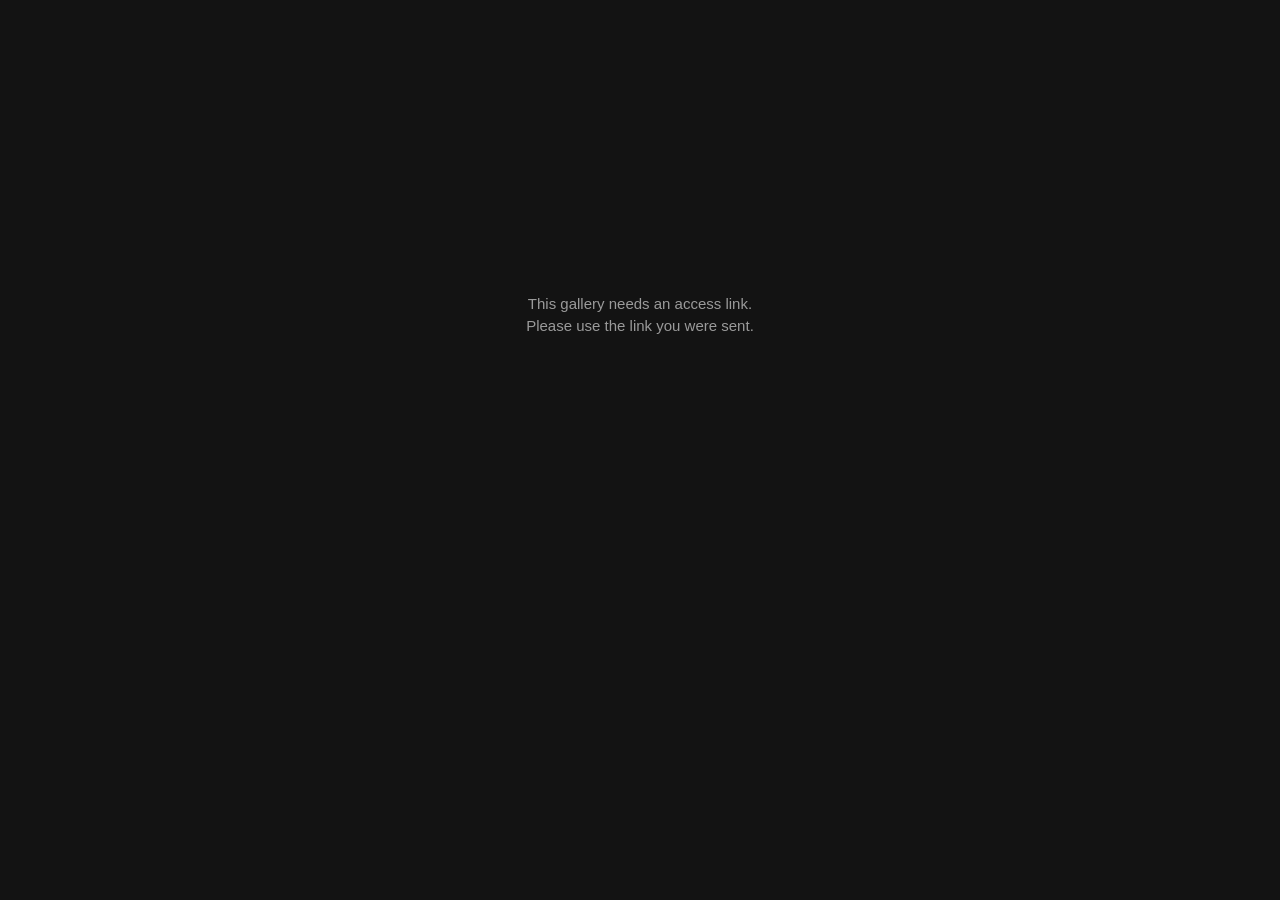
==== client/index.html @ b88f98ef "Restructure: marketing site at root, proofing portal at /client/, SFTL branding - Proofing app moved" ====
<!doctype html>
<html lang="en">
<head>
<meta charset="utf-8">
<meta name="viewport" content="width=device-width, initial-scale=1, viewport-fit=cover">
<meta name="robots" content="noindex, nofollow">
<title>Stories From The Lens — Proof Gallery</title>
<link rel="icon" type="image/svg+xml" href="../assets/brand/favicon.svg">
<link rel="icon" type="image/png" sizes="32x32" href="../assets/brand/favicon-32.png">
<link rel="icon" type="image/png" sizes="16x16" href="../assets/brand/favicon-16.png">
<link rel="apple-touch-icon" href="../assets/brand/favicon-180.png">
<style>
  :root {
    --bg: #131313; --panel: #1c1c1c; --panel2: #242424; --line: #303030;
    --text: #ececec; --dim: #9a9a9a; --star: #f0b429; --fav: #e05a5f;
    --accent: #C13A2E;
  }
  * { box-sizing: border-box; margin: 0; padding: 0; -webkit-tap-highlight-color: transparent; }
  html, body { height: 100%; }
  body {
    background: var(--bg); color: var(--text);
    font: 15px/1.45 -apple-system, BlinkMacSystemFont, "Segoe UI", Roboto, Helvetica, Arial, sans-serif;
  }
  button { font: inherit; color: inherit; background: none; border: none; cursor: pointer; }
  img { display: block; max-width: 100%; }

  header {
    position: sticky; top: 0; z-index: 20; background: rgba(19,19,19,.92);
    backdrop-filter: blur(8px); border-bottom: 1px solid var(--line);
    padding: 12px 18px;
  }
  .brand { margin-bottom: 7px; }
  .brand img { height: 16px; display: block; }
  .hrow { display: flex; align-items: baseline; gap: 14px; flex-wrap: wrap; }
  h1 { font-size: 17px; font-weight: 600; letter-spacing: .02em; }
  .sub { color: var(--dim); font-size: 13px; }
  .rolebadge {
    font-size: 11px; letter-spacing: .06em; text-transform: uppercase;
    border: 1px solid var(--accent); color: var(--accent);
    border-radius: 99px; padding: 2px 9px;
  }
  .progresswrap { margin-top: 10px; display: flex; align-items: center; gap: 10px; }
  .pbar { flex: 1; max-width: 260px; height: 4px; background: var(--panel2); border-radius: 99px; overflow: hidden; }
  .pbar i { display: block; height: 100%; background: var(--star); width: 0; transition: width .3s; }
  .pcount { font-size: 12px; color: var(--dim); white-space: nowrap; }

  .toolbar { display: flex; gap: 8px; margin-top: 10px; flex-wrap: wrap; align-items: center; }
  .chip {
    border: 1px solid var(--line); border-radius: 99px; padding: 5px 12px;
    font-size: 13px; color: var(--dim); transition: .15s;
  }
  .chip:hover { color: var(--text); border-color: #4a4a4a; }
  .chip.on { color: #111; background: var(--text); border-color: var(--text); font-weight: 600; }
  .chip.warn { border-color: var(--fav); color: var(--fav); }
  .spacer { flex: 1; }
  .savestate { font-size: 12px; color: var(--dim); min-width: 60px; text-align: right; }
  .savestate.err { color: var(--fav); }

  main { padding: 16px; max-width: 1500px; margin: 0 auto; }
  .grid {
    display: grid; gap: 14px;
    grid-template-columns: repeat(auto-fill, minmax(210px, 1fr));
  }
  @media (max-width: 560px) { .grid { grid-template-columns: repeat(2, 1fr); gap: 8px; } }

  .card {
    background: var(--panel); border: 1px solid var(--line); border-radius: 8px;
    overflow: hidden; transition: border-color .15s, transform .1s; position: relative;
  }
  .card:hover { border-color: #4d4d4d; }
  .card .imgwrap { aspect-ratio: 4 / 3; background: #0c0c0c; cursor: pointer; position: relative; }
  .card .imgwrap img { width: 100%; height: 100%; object-fit: cover; }
  .card.selected { outline: 2px solid var(--accent); outline-offset: -2px; }
  .selbadge {
    position: absolute; top: 8px; left: 8px; width: 24px; height: 24px; border-radius: 50%;
    background: var(--accent); color: #FCFCFA; font-size: 13px; font-weight: 700;
    display: none; align-items: center; justify-content: center;
  }
  .card.selected .selbadge { display: flex; }
  .cardmeta { padding: 8px 10px 9px; }
  .fname { font-size: 11.5px; color: var(--dim); letter-spacing: .02em; overflow: hidden; text-overflow: ellipsis; white-space: nowrap; }
  .cardrow { display: flex; align-items: center; margin-top: 5px; gap: 8px; }
  .stars { display: inline-flex; gap: 1px; }
  .stars button { font-size: 17px; line-height: 1; color: #4d4d4d; padding: 2px 1px; transition: color .1s, transform .05s; }
  .stars button.lit { color: var(--star); }
  .stars button:active { transform: scale(1.25); }
  .cbadge { font-size: 11px; color: var(--dim); border: 1px solid var(--line); border-radius: 99px; padding: 1px 7px; margin-left: auto; }
  .cbadge:empty { display: none; }

  /* Lightbox */
  .lb {
    position: fixed; inset: 0; z-index: 50; background: rgba(10,10,10,.97);
    display: none; flex-direction: column;
  }
  .lb.open { display: flex; }
  .lbtop { display: flex; align-items: center; gap: 12px; padding: 10px 16px; }
  .lbtop .fname { font-size: 13px; }
  .lbcount { font-size: 12px; color: var(--dim); }
  .lbclose { margin-left: auto; font-size: 22px; color: var(--dim); padding: 4px 10px; }
  .lbclose:hover { color: var(--text); }
  .lbbody { flex: 1; display: flex; min-height: 0; }
  .lbstage { flex: 1; display: flex; align-items: center; justify-content: center; position: relative; min-width: 0; padding: 0 8px; }
  .lbstage img { max-width: 100%; max-height: 100%; object-fit: contain; }
  .navbtn {
    position: absolute; top: 50%; transform: translateY(-50%); font-size: 34px;
    color: rgba(255,255,255,.65); padding: 24px 14px; user-select: none; z-index: 2;
  }
  .navbtn:hover { color: #fff; }
  .navbtn.prev { left: 0; } .navbtn.next { right: 0; }
  .lbside {
    width: 320px; border-left: 1px solid var(--line); background: var(--panel);
    display: flex; flex-direction: column; padding: 16px; gap: 14px; overflow-y: auto;
  }
  .lbside .stars button { font-size: 26px; padding: 2px 3px; }
  .sidelabel { font-size: 11px; text-transform: uppercase; letter-spacing: .08em; color: var(--dim); margin-bottom: 6px; }
  .comments { display: flex; flex-direction: column; gap: 10px; }
  .comment { background: var(--panel2); border-radius: 8px; padding: 8px 11px; font-size: 13.5px; }
  .comment .who { font-size: 11px; color: var(--dim); margin-bottom: 3px; display: flex; justify-content: space-between; gap: 8px; }
  .comment .who .del { color: #6e6e6e; font-size: 11px; }
  .comment .who .del:hover { color: var(--fav); }
  .cform { display: flex; gap: 8px; }
  .cform textarea {
    flex: 1; background: var(--panel2); border: 1px solid var(--line); border-radius: 8px;
    color: var(--text); font: inherit; font-size: 13.5px; padding: 8px 10px; resize: vertical; min-height: 40px;
  }
  .cform button {
    align-self: flex-end; background: var(--text); color: #111; border-radius: 8px;
    padding: 8px 14px; font-weight: 600; font-size: 13px;
  }
  .cform button:disabled { opacity: .4; cursor: default; }
  .hint { font-size: 11.5px; color: #6c6c6c; }
  @media (max-width: 760px) {
    .lbbody { flex-direction: column; }
    .lbside { width: 100%; border-left: none; border-top: 1px solid var(--line); max-height: 46%; }
    .navbtn { font-size: 26px; padding: 18px 10px; }
  }

  /* Compare */
  .cmp { position: fixed; inset: 0; z-index: 60; background: rgba(10,10,10,.98); display: none; flex-direction: column; }
  .cmp.open { display: flex; }
  .cmptop { display: flex; align-items: center; padding: 10px 16px; gap: 12px; }
  .cmppanes { flex: 1; display: flex; gap: 10px; padding: 0 14px 14px; min-height: 0; }
  .cmppanes.grid4 { display: grid; grid-template-columns: 1fr 1fr; grid-auto-rows: minmax(0, 1fr); }
  .cmppane { flex: 1; display: flex; flex-direction: column; min-width: 0; min-height: 0; background: var(--panel); border: 1px solid var(--line); border-radius: 10px; overflow: hidden; }
  .cmppane .pimg { flex: 1; min-height: 0; display: flex; align-items: center; justify-content: center; background: #0c0c0c; }
  .cmppane .pimg img { max-width: 100%; max-height: 100%; object-fit: contain; }
  .cmpmeta { padding: 9px 12px; display: flex; align-items: center; gap: 10px; flex-wrap: wrap; }
  .cmpmeta .rm { margin-left: auto; color: var(--dim); font-size: 12px; }
  .cmpmeta .rm:hover { color: var(--fav); }
  @media (max-width: 760px) { .cmppanes { flex-direction: column; } .cmppanes.grid4 { grid-template-columns: 1fr 1fr; } }

  /* Admin summary */
  .admin { background: var(--panel); border: 1px solid var(--line); border-radius: 10px; padding: 16px; margin-bottom: 18px; }
  .admin h2 { font-size: 14px; margin-bottom: 10px; }
  .statrow { display: flex; gap: 10px; flex-wrap: wrap; margin-bottom: 12px; }
  .stat { background: var(--panel2); border-radius: 8px; padding: 8px 14px; font-size: 13px; color: var(--dim); }
  .stat b { color: var(--text); font-size: 16px; margin-right: 5px; }
  .adminbtns { display: flex; gap: 8px; flex-wrap: wrap; }

  /* Intro / compare helper */
  .intro {
    background: var(--panel); border: 1px solid var(--line); border-radius: 10px;
    padding: 14px 16px; margin-bottom: 18px; font-size: 14px; color: var(--dim);
    display: flex; gap: 16px; align-items: flex-start; flex-wrap: wrap;
  }
  .intro .body { flex: 1; min-width: 240px; }
  .intro h2 { font-size: 13px; color: var(--text); margin-bottom: 5px; }
  .intro b { color: var(--text); font-weight: 600; }
  .intro .chip { flex-shrink: 0; }
  .cmphelp {
    margin-top: 10px; font-size: 13px; color: var(--accent);
    border: 1px dashed var(--accent); border-radius: 8px; padding: 7px 12px;
  }

  .toast {
    position: fixed; bottom: 20px; left: 50%; transform: translateX(-50%); z-index: 99;
    background: var(--panel2); border: 1px solid var(--line); border-radius: 10px;
    padding: 10px 18px; font-size: 13.5px; display: none;
  }
  .center { display: flex; align-items: center; justify-content: center; min-height: 70vh; color: var(--dim); text-align: center; padding: 20px; }
  .empty { color: var(--dim); text-align: center; padding: 60px 0; }
</style>
</head>
<body>
<div id="app"><div class="center">Loading gallery…</div></div>
<div class="toast" id="toast"></div>
<script>
(function () {
  var SUPA = "https://yignpdzywcxbfhdqipav.supabase.co";
  var KEY = "eyJhbGciOiJIUzI1NiIsInR5cCI6IkpXVCJ9.eyJpc3MiOiJzdXBhYmFzZSIsInJlZiI6InlpZ25wZHp5d2N4YmZoZHFpcGF2Iiwicm9sZSI6ImFub24iLCJpYXQiOjE3NzAxMjE5MDAsImV4cCI6MjA4NTY5NzkwMH0.RLzcnZNDQBis5z6WPLqTUSeaRJxjOh9p1kk89PDtsCQ";
  var token = new URLSearchParams(location.search).get("t") || "";
  var S = { data: null, images: [], filter: "all", compareMode: false, sel: [], lbIndex: -1, pending: 0 };
  var app = document.getElementById("app");

  function rpc(name, args) {
    return fetch(SUPA + "/rest/v1/rpc/" + name, {
      method: "POST",
      headers: { "Content-Type": "application/json", "apikey": KEY, "Authorization": "Bearer " + KEY },
      body: JSON.stringify(args)
    }).then(function (r) {
      if (!r.ok) { return r.text().then(function (t) { throw new Error(t || r.status); }); }
      var ct = r.headers.get("content-type") || "";
      return ct.indexOf("json") >= 0 ? r.json() : null;
    });
  }
  function imgUrl(path) { return SUPA + "/storage/v1/object/public/proofing/" + path; }
  function esc(s) {
    return String(s).replace(/[&<>"']/g, function (c) {
      return { "&": "&amp;", "<": "&lt;", ">": "&gt;", '"': "&quot;", "'": "&#39;" }[c];
    });
  }
  function toast(msg, ms) {
    var t = document.getElementById("toast");
    t.textContent = msg; t.style.display = "block";
    clearTimeout(t._h); t._h = setTimeout(function () { t.style.display = "none"; }, ms || 2200);
  }
  function saveState(txt, err) {
    var el = document.getElementById("savestate");
    if (el) { el.textContent = txt; el.className = "savestate" + (err ? " err" : ""); }
  }

  function isAdmin() { return S.data && S.data.role === "admin"; }
  function ratedCount() {
    return S.images.filter(function (i) { return i.rating || i.comments.length; }).length;
  }
  function filtered() {
    var f = S.filter;
    return S.images.filter(function (i) {
      if (f === "all") return true;
      if (f === "unrated") return !i.rating && !i.comments.length;
      if (f === "commented") return i.comments.length > 0;
      if (f === "top") return (i.rating || 0) >= 4;
      return true;
    });
  }

  function pushFeedback(img) {
    S.pending++; saveState("Saving…");
    rpc("proof_set_feedback", { p_token: token, p_image_id: img.id, p_rating: img.rating || null, p_favorite: false })
      .then(function () { S.pending--; if (!S.pending) saveState("Saved ✓"); })
      .catch(function () { S.pending--; saveState("Save failed", true); toast("Couldn't save — check your connection and try again."); });
  }
  function setRating(img, n) {
    img.rating = (img.rating === n) ? null : n;
    pushFeedback(img); refreshImageUI(img);
  }
  function addComment(img, body, done) {
    rpc("proof_add_comment", { p_token: token, p_image_id: img.id, p_body: body })
      .then(function (c) { img.comments.push(c); refreshImageUI(img); done(true); })
      .catch(function () { toast("Couldn't post comment — try again."); done(false); });
  }
  function deleteComment(img, cid) {
    rpc("proof_delete_comment", { p_token: token, p_comment_id: cid })
      .then(function () {
        img.comments = img.comments.filter(function (c) { return c.id !== cid; });
        refreshImageUI(img);
      })
      .catch(function () { toast("Couldn't delete comment."); });
  }

  function starsHtml(img, cls) {
    var h = '<span class="stars ' + (cls || "") + '" data-img="' + img.id + '">';
    for (var n = 1; n <= 5; n++) {
      h += '<button data-star="' + n + '" aria-label="Rate ' + n + '" class="' + ((img.rating || 0) >= n ? "lit" : "") + '">' + ((img.rating || 0) >= n ? "★" : "☆") + "</button>";
    }
    return h + "</span>";
  }

  function render() {
    var g = S.data.gallery;
    var list = filtered();
    var total = S.images.length;
    var h = "";
    h += "<header><div class='brand'><a href='../'><img src='../assets/brand/sftl-lockup-dark.svg' alt='Stories From The Lens'></a></div><div class='hrow'><h1>" + esc(g.title) + "</h1>";
    h += "<span class='sub'>" + total + " photos · straight out of camera</span>";
    if (isAdmin()) h += "<span class='rolebadge'>Photographer view</span>";
    h += "</div>";
    h += "<div class='progresswrap'><div class='pbar'><i id='pfill'></i></div><span class='pcount' id='pcount'></span></div>";
    h += "<div class='toolbar'>";
    var chips = [["all", "All"], ["unrated", "To review"], ["top", "★ 4+"], ["commented", "Commented"]];
    chips.forEach(function (c) {
      h += "<button class='chip " + (S.filter === c[0] ? "on" : "") + "' data-filter='" + c[0] + "'>" + c[1] + "</button>";
    });
    h += "<span class='spacer'></span>";
    h += "<button class='chip " + (S.compareMode ? "on" : "") + "' id='cmpmode'>" + (S.compareMode ? "✕ Exit compare" : "⇄ Compare similar shots") + "</button>";
    if (S.compareMode && S.sel.length >= 2) h += "<button class='chip warn' id='cmpgo'>View side by side (" + S.sel.length + ")</button>";
    h += "<span class='savestate' id='savestate'></span>";
    h += "</div>";
    if (S.compareMode) {
      h += "<div class='cmphelp'>" + (S.sel.length < 2
        ? "Tap 2–4 similar photos below to select them — then a \"View side by side\" button will appear here."
        : S.sel.length + " selected — press \"View side by side\", or tap more photos (up to 4).") + "</div>";
    }
    h += "</header>";

    h += "<main>";
    if (isAdmin()) h += adminHtml();
    else if (!localStorage.getItem("sftl-intro-" + S.data.gallery.id)) h += introHtml();
    if (!list.length) {
      h += "<div class='empty'>Nothing in this view yet.</div>";
    } else {
      h += "<div class='grid'>";
      list.forEach(function (img) {
        var selIdx = S.sel.indexOf(img.id);
        h += "<div class='card " + (selIdx >= 0 ? "selected" : "") + "' data-card='" + img.id + "'>";
        h += "<div class='imgwrap' data-open='" + img.id + "'><img loading='lazy' src='" + imgUrl(img.thumb_path) + "' alt='" + esc(img.filename) + "'>";
        h += "<span class='selbadge'>" + (selIdx + 1) + "</span></div>";
        h += "<div class='cardmeta'><div class='fname'>" + esc(img.filename) + "</div>";
        h += "<div class='cardrow'>" + starsHtml(img) + "<span class='cbadge'>" + (img.comments.length ? "💬 " + img.comments.length : "") + "</span></div>";
        h += "</div></div>";
      });
      h += "</div>";
    }
    h += "</main>";

    h += lightboxShell();
    h += compareShell();
    app.innerHTML = h;
    updateProgress();
    bind();
  }

  function updateProgress() {
    var total = S.images.length, done = ratedCount();
    var f = document.getElementById("pfill"), c = document.getElementById("pcount");
    if (f) f.style.width = (total ? Math.round(done / total * 100) : 0) + "%";
    if (c) c.textContent = done + " of " + total + " rated";
  }

  function introHtml() {
    return "<div class='intro'><div class='body'><h2>How to review</h2>" +
      "Tap any photo to see it big, then give it stars. <b>4–5 stars means “yes, work your magic on this one”</b> — " +
      "3 is a maybe, 1–2 means skip it. You don't have to rate every single frame; rating the ones that stand out " +
      "(good or bad) is plenty. Add a comment if you'd like something specific — a crop, colour, retouching. " +
      "Torn between similar shots? Use <b>⇄ Compare</b> (top right) to view them side by side. Everything saves automatically." +
      "</div><button class='chip' id='introok'>Got it</button></div>";
  }

  function adminHtml() {
    var imgs = S.images;
    var top = imgs.filter(function (i) { return (i.rating || 0) >= 4; });
    var commented = imgs.filter(function (i) { return i.comments.length; });
    var avgArr = imgs.filter(function (i) { return i.rating; });
    var avg = avgArr.length ? (avgArr.reduce(function (a, i) { return a + i.rating; }, 0) / avgArr.length).toFixed(1) : "—";
    var h = "<div class='admin'><h2>Client feedback summary <span class='hint'>(clients are told: ★4+ = edit, 3 = maybe, 1–2 = skip)</span></h2><div class='statrow'>";
    h += "<span class='stat'><b>" + ratedCount() + "</b>/" + imgs.length + " rated</span>";
    h += "<span class='stat'><b>" + top.length + "</b>to edit (★4+)</span>";
    h += "<span class='stat'><b>" + commented.length + "</b>with comments</span>";
    h += "<span class='stat'><b>" + avg + "</b>avg rating</span>";
    h += "</div><div class='adminbtns'>";
    h += "<button class='chip' id='copysel'>Copy edit-list filenames (★4+)</button>";
    h += "<button class='chip' id='dlcsv'>Download CSV</button>";
    h += "</div></div>";
    return h;
  }

  function lightboxShell() {
    return "<div class='lb' id='lb'>" +
      "<div class='lbtop'><span class='fname' id='lbname'></span><span class='lbcount' id='lbcountEl'></span>" +
      "<button class='lbclose' id='lbclose' aria-label='Close'>✕</button></div>" +
      "<div class='lbbody'><div class='lbstage'>" +
      "<button class='navbtn prev' id='lbprev'>‹</button><img id='lbimg' src='' alt=''><button class='navbtn next' id='lbnext'>›</button>" +
      "</div><div class='lbside' id='lbside'></div></div></div>";
  }

  function lbImage() { return S.lbIndex >= 0 ? filtered()[S.lbIndex] : null; }

  function openLb(id) {
    var list = filtered();
    var ix = -1;
    list.forEach(function (im, i) { if (im.id === id) ix = i; });
    if (ix < 0) return;
    S.lbIndex = ix;
    document.getElementById("lb").classList.add("open");
    paintLb();
  }
  function closeLb() { S.lbIndex = -1; document.getElementById("lb").classList.remove("open"); }
  function navLb(d) {
    var list = filtered();
    if (!list.length) return;
    S.lbIndex = (S.lbIndex + d + list.length) % list.length;
    paintLb();
  }
  function paintLb() {
    var img = lbImage(); if (!img) return;
    var list = filtered();
    document.getElementById("lbname").textContent = img.filename;
    document.getElementById("lbcountEl").textContent = (S.lbIndex + 1) + " / " + list.length;
    var el = document.getElementById("lbimg");
    el.src = imgUrl(img.preview_path); el.alt = img.filename;
    var nxt = list[(S.lbIndex + 1) % list.length];
    if (nxt) { var pre = new Image(); pre.src = imgUrl(nxt.preview_path); }
    var side = "";
    side += "<div><div class='sidelabel'>Rating</div>" + starsHtml(img, "lbstars") +
      "<div class='hint' style='margin-top:5px'>4–5★ = edit this one · 3★ = maybe · 1–2★ = skip</div></div>";
    side += "<div style='flex:1'><div class='sidelabel'>Comments</div><div class='comments' id='lbcomments'>" + commentsHtml(img) + "</div></div>";
    side += "<div class='cform'><textarea id='cbox' placeholder='What do you think? e.g. love this one, crop tighter…'></textarea><button id='csend'>Post</button></div>";
    side += "<div class='hint'>Keys: ← → browse · 1–5 rate · 0 clear · Esc close</div>";
    document.getElementById("lbside").innerHTML = side;
    bindActionEls(document.getElementById("lbside"));
    bindSide(img);
  }
  function commentsHtml(img) {
    if (!img.comments.length) return "<div class='hint'>No comments yet.</div>";
    var mine = isAdmin() ? "photographer" : "client";
    return img.comments.map(function (c) {
      var who = c.author === mine ? "You" : (c.author === "client" ? "Client" : "Photographer");
      var del = isAdmin() ? "<button class='del' data-delc='" + c.id + "'>delete</button>" : "";
      return "<div class='comment'><div class='who'><span>" + who + " · " + new Date(c.created_at).toLocaleDateString() + "</span>" + del + "</div>" + esc(c.body) + "</div>";
    }).join("");
  }
  function bindSide(img) {
    var box = document.getElementById("cbox"), send = document.getElementById("csend");
    send.onclick = function () {
      var v = box.value.trim(); if (!v) return;
      send.disabled = true;
      addComment(img, v, function (ok) {
        send.disabled = false;
        if (ok) { box.value = ""; document.getElementById("lbcomments").innerHTML = commentsHtml(img); bindDeletes(img); }
      });
    };
    box.onkeydown = function (e) { if (e.key === "Enter" && (e.metaKey || e.ctrlKey)) send.onclick(); e.stopPropagation(); };
    bindDeletes(img);
  }
  function bindDeletes(img) {
    document.querySelectorAll("[data-delc]").forEach(function (b) {
      b.onclick = function () { deleteComment(img, b.getAttribute("data-delc")); };
    });
  }

  function compareShell() {
    return "<div class='cmp' id='cmp'><div class='cmptop'><h1 style='font-size:15px'>Compare</h1>" +
      "<span class='sub'>rate each, or remove to narrow down</span>" +
      "<button class='lbclose' id='cmpclose' aria-label='Close'>✕</button></div>" +
      "<div class='cmppanes' id='cmppanes'></div></div>";
  }
  function openCompare() {
    var panes = "";
    S.sel.forEach(function (id) {
      var img = byId(id); if (!img) return;
      panes += "<div class='cmppane' data-pane='" + img.id + "'>";
      panes += "<div class='pimg'><img src='" + imgUrl(img.preview_path) + "' alt='" + esc(img.filename) + "'></div>";
      panes += "<div class='cmpmeta'><span class='fname'>" + esc(img.filename) + "</span>" + starsHtml(img);
      panes += "<button class='rm' data-rm='" + img.id + "'>remove</button></div></div>";
    });
    var panesEl = document.getElementById("cmppanes");
    panesEl.innerHTML = panes;
    panesEl.className = "cmppanes" + (S.sel.length === 4 ? " grid4" : "");
    document.getElementById("cmp").classList.add("open");
    bindActionEls(document.getElementById("cmp"));
    document.querySelectorAll("[data-rm]").forEach(function (b) {
      b.onclick = function () {
        S.sel = S.sel.filter(function (x) { return x !== b.getAttribute("data-rm"); });
        if (S.sel.length < 2) { closeCompare(); render(); } else openCompare();
      };
    });
  }
  function closeCompare() { document.getElementById("cmp").classList.remove("open"); }

  function byId(id) {
    for (var i = 0; i < S.images.length; i++) if (S.images[i].id === id) return S.images[i];
    return null;
  }

  function refreshImageUI(img) {
    // Re-render star/fav/comment widgets for this image everywhere they appear.
    document.querySelectorAll(".stars[data-img='" + img.id + "']").forEach(function (el) {
      el.querySelectorAll("button").forEach(function (b, i) {
        var lit = (img.rating || 0) >= i + 1;
        b.className = lit ? "lit" : ""; b.textContent = lit ? "★" : "☆";
      });
    });
    var card = document.querySelector("[data-card='" + img.id + "'] .cbadge");
    if (card) card.textContent = img.comments.length ? "💬 " + img.comments.length : "";
    updateProgress();
  }

  function bindActionEls(root) {
    root.querySelectorAll(".stars[data-img]").forEach(function (el) {
      var img = byId(el.getAttribute("data-img"));
      el.querySelectorAll("button").forEach(function (b) {
        b.onclick = function (e) { e.stopPropagation(); setRating(img, parseInt(b.getAttribute("data-star"), 10)); };
      });
    });
  }

  function bind() {
    bindActionEls(document);
    document.querySelectorAll("[data-filter]").forEach(function (b) {
      b.onclick = function () { S.filter = b.getAttribute("data-filter"); render(); };
    });
    document.querySelectorAll("[data-open]").forEach(function (el) {
      el.onclick = function () {
        var id = el.getAttribute("data-open");
        if (S.compareMode) {
          var ix = S.sel.indexOf(id);
          if (ix >= 0) S.sel.splice(ix, 1);
          else if (S.sel.length < 4) S.sel.push(id);
          else { toast("Compare up to 4 at a time."); return; }
          render();
        } else openLb(id);
      };
    });
    var cm = document.getElementById("cmpmode");
    if (cm) cm.onclick = function () { S.compareMode = !S.compareMode; if (!S.compareMode) S.sel = []; render(); };
    var cg = document.getElementById("cmpgo");
    if (cg) cg.onclick = openCompare;
    document.getElementById("lbclose").onclick = closeLb;
    document.getElementById("lbprev").onclick = function () { navLb(-1); };
    document.getElementById("lbnext").onclick = function () { navLb(1); };
    document.getElementById("cmpclose").onclick = function () { closeCompare(); render(); };
    var stage = document.querySelector(".lbstage");
    var tx = null;
    stage.addEventListener("touchstart", function (e) { tx = e.touches[0].clientX; }, { passive: true });
    stage.addEventListener("touchend", function (e) {
      if (tx === null) return;
      var dx = e.changedTouches[0].clientX - tx; tx = null;
      if (Math.abs(dx) > 45) navLb(dx > 0 ? -1 : 1);
    }, { passive: true });
    var io = document.getElementById("introok");
    if (io) io.onclick = function () {
      localStorage.setItem("sftl-intro-" + S.data.gallery.id, "1");
      render();
    };
    var cp = document.getElementById("copysel");
    if (cp) cp.onclick = function () {
      var names = S.images.filter(function (i) { return (i.rating || 0) >= 4; })
        .map(function (i) { return i.filename; });
      navigator.clipboard.writeText(names.join("\n")).then(function () {
        toast("Copied " + names.length + " filenames.");
      });
    };
    var dl = document.getElementById("dlcsv");
    if (dl) dl.onclick = function () {
      var rows = [["filename", "rating", "comments"]];
      S.images.forEach(function (i) {
        rows.push([i.filename, i.rating || "",
          i.comments.map(function (c) { return c.author + ": " + c.body.replace(/\s+/g, " "); }).join(" | ")]);
      });
      var csv = rows.map(function (r) {
        return r.map(function (v) { return '"' + String(v).replace(/"/g, '""') + '"'; }).join(",");
      }).join("\n");
      var a = document.createElement("a");
      a.href = URL.createObjectURL(new Blob([csv], { type: "text/csv" }));
      a.download = (S.data.gallery.slug || "gallery") + "-proofs-feedback.csv"; a.click();
    };
  }

  document.addEventListener("keydown", function (e) {
    if (document.getElementById("cmp") && document.getElementById("cmp").classList.contains("open")) {
      if (e.key === "Escape") { closeCompare(); render(); }
      return;
    }
    var img = lbImage(); if (!img) return;
    if (e.target && e.target.tagName === "TEXTAREA") return;
    if (e.key === "Escape") closeLb();
    else if (e.key === "ArrowLeft") navLb(-1);
    else if (e.key === "ArrowRight") navLb(1);
    else if (e.key >= "1" && e.key <= "5") setRating(img, parseInt(e.key, 10));
    else if (e.key === "0") { img.rating = null; pushFeedback(img); refreshImageUI(img); }
  });

  if (!token) {
    app.innerHTML = "<div class='center'>This gallery needs an access link.<br>Please use the link you were sent.</div>";
    return;
  }
  rpc("proof_get_gallery", { p_token: token })
    .then(function (data) {
      S.data = data;
      S.images = data.images || [];
      document.title = "SFTL · " + data.gallery.title;
      render();
    })
    .catch(function () {
      app.innerHTML = "<div class='center'>This link isn't valid or has expired.<br>Please check with your photographer.</div>";
    });
})();
</script>
</body>
</html>
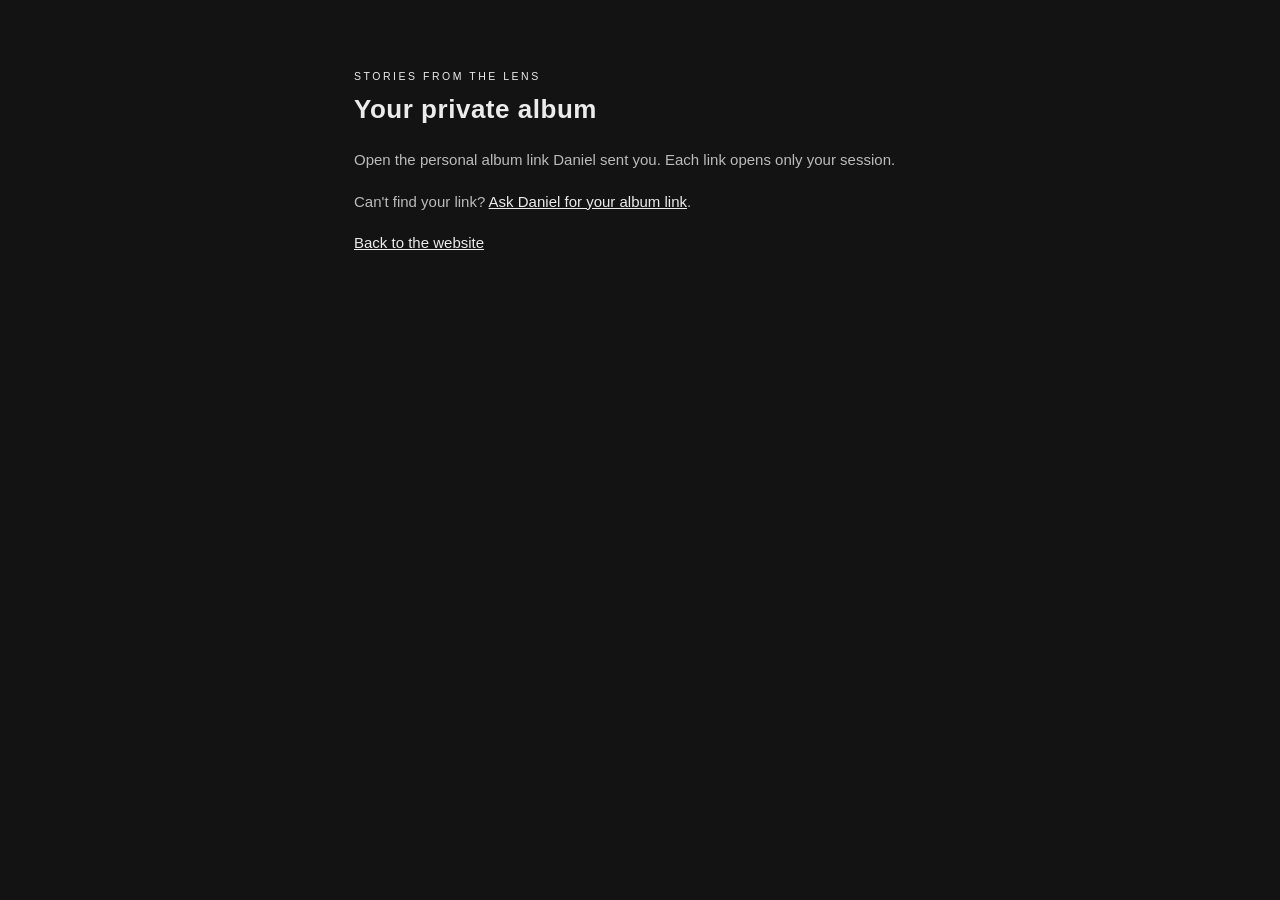
==== commit 952ae78f: "Improve rating reliability, keyboard access and public enquiry flow" ====
--- a/client/index.html
+++ b/client/index.html
@@ -4,6 +4,7 @@
 <meta charset="utf-8">
 <meta name="viewport" content="width=device-width, initial-scale=1, viewport-fit=cover">
 <meta name="robots" content="noindex, nofollow">
+<meta name="referrer" content="no-referrer">
 <title>Stories From The Lens — Proof Gallery</title>
 <link rel="icon" type="image/svg+xml" href="../assets/brand/favicon.svg">
 <link rel="icon" type="image/png" sizes="32x32" href="../assets/brand/favicon-32.png">
@@ -29,8 +30,13 @@
     backdrop-filter: blur(8px); border-bottom: 1px solid var(--line);
     padding: 12px 18px;
   }
-  .brand { margin-bottom: 7px; }
-  .brand img { height: 16px; display: block; }
+  .brand {
+    display: inline-flex; align-items: center; gap: 9px; margin-bottom: 7px;
+    font-size: 10.5px; letter-spacing: .24em; color: var(--dim);
+    text-decoration: none;
+  }
+  .brand img { width: 20px; height: 20px; display: block; }
+  .brand:hover { color: var(--text); }
   .hrow { display: flex; align-items: baseline; gap: 14px; flex-wrap: wrap; }
   h1 { font-size: 17px; font-weight: 600; letter-spacing: .02em; }
   .sub { color: var(--dim); font-size: 13px; }
@@ -52,6 +58,8 @@
   .chip:hover { color: var(--text); border-color: #4a4a4a; }
   .chip.on { color: #111; background: var(--text); border-color: var(--text); font-weight: 600; }
   .chip.warn { border-color: var(--fav); color: var(--fav); }
+  a.chip.finals { border-color: var(--accent); color: var(--accent); text-decoration: none; }
+  a.chip.finals:hover { background: var(--accent); color: #FCFCFA; }
   .spacer { flex: 1; }
   .savestate { font-size: 12px; color: var(--dim); min-width: 60px; text-align: right; }
   .savestate.err { color: var(--fav); }
@@ -179,31 +187,69 @@
   }
   .center { display: flex; align-items: center; justify-content: center; min-height: 70vh; color: var(--dim); text-align: center; padding: 20px; }
   .empty { color: var(--dim); text-align: center; padding: 60px 0; }
+
+  button:focus-visible, a:focus-visible, textarea:focus-visible { outline: 3px solid #ececec; outline-offset: 3px; }
+  button[hidden] { display: none; }
+  .card .imgwrap { display: block; width: 100%; }
+  .stars { gap: 2px; }
+  .stars button { min-width: 28px; min-height: 32px; color: #aaa; }
+  .cardrow { flex-wrap: wrap; gap: 3px; }
+  .cardmeta { padding: 8px 6px; }
+  .chip { min-height: 36px; }
+  .hint { color: #aaa; }
+  .rating-legend { color: #bcbcbc; font-size: 12px; margin-top: 8px; }
+  .save-notice { display: flex; align-items: center; gap: 8px; font-size: 13px; color: #ccc; }
+  .save-notice.err, .unsaved { color: #ffb5ad; }
+  .unsaved { font-size: 12px; }
+  .lb > .save-notice, .cmp > .save-notice { padding: 0 16px 6px; }
+  a.chip.finals { color: #ffaaa0; }
+  .cmphelp { color: #ffaaa0; }
+  .entry-help { max-width: 620px; padding: 64px 24px; }
+  .entry-help h1 { font-size: 26px; margin-bottom: 20px; }
+  .entry-help p { margin: 20px 0; color: #bbb; }
+  .entry-help a { color: #ececec; }
+  @media (max-width: 560px) {
+    header { position: static; padding: 12px; }
+    main { padding: 12px; }
+    .toolbar { gap: 6px; }
+    .chip { padding: 7px 10px; }
+    .brand { letter-spacing: .18em; }
+    .cmppanes { gap: 6px; padding: 0 6px 6px; }
+    .cmpmeta { padding: 7px 5px; gap: 3px; }
+    .cmpmeta .stars button { min-width: 25px; }
+    .cmpmeta .rm { min-height: 32px; }
+  }
+@media (max-width: 360px) { .grid { grid-template-columns: 1fr; } }
 </style>
 </head>
 <body>
 <div id="app"><div class="center">Loading gallery…</div></div>
-<div class="toast" id="toast"></div>
+<div class="toast live-region" id="toast" role="status" aria-live="polite"></div>
+<script src="../assets/js/save-queue.js"></script>
+<script src="../assets/js/ui.js"></script>
 <script>
 (function () {
   var SUPA = "https://yignpdzywcxbfhdqipav.supabase.co";
   var KEY = "eyJhbGciOiJIUzI1NiIsInR5cCI6IkpXVCJ9.eyJpc3MiOiJzdXBhYmFzZSIsInJlZiI6InlpZ25wZHp5d2N4YmZoZHFpcGF2Iiwicm9sZSI6ImFub24iLCJpYXQiOjE3NzAxMjE5MDAsImV4cCI6MjA4NTY5NzkwMH0.RLzcnZNDQBis5z6WPLqTUSeaRJxjOh9p1kk89PDtsCQ";
   var token = new URLSearchParams(location.search).get("t") || "";
-  var S = { data: null, images: [], filter: "all", compareMode: false, sel: [], lbIndex: -1, pending: 0 };
+  var S = { data: null, images: [], filter: "all", compareMode: false, sel: [], lbIndex: -1, pending: 0, commentDrafts: {} };
   var app = document.getElementById("app");
 
   function rpc(name, args) {
+    var controller = new AbortController();
+    var timeout = setTimeout(function () { controller.abort(); }, 20000);
     return fetch(SUPA + "/rest/v1/rpc/" + name, {
+      signal: controller.signal,
       method: "POST",
       headers: { "Content-Type": "application/json", "apikey": KEY, "Authorization": "Bearer " + KEY },
       body: JSON.stringify(args)
     }).then(function (r) {
-      if (!r.ok) { return r.text().then(function (t) { throw new Error(t || r.status); }); }
+      if (!r.ok) { return r.text().then(function (t) { var error = new Error(t || r.status); error.status = r.status; throw error; }); }
       var ct = r.headers.get("content-type") || "";
       return ct.indexOf("json") >= 0 ? r.json() : null;
-    });
-  }
-  function imgUrl(path) { return SUPA + "/storage/v1/object/public/proofing/" + path; }
+    }).finally(function () { clearTimeout(timeout); });
+  }
+  function imgUrl(path) { return SUPA + "/storage/v1/object/public/proofing/" + String(path).split("/").map(encodeURIComponent).join("/"); }
   function esc(s) {
     return String(s).replace(/[&<>"']/g, function (c) {
       return { "&": "&amp;", "<": "&lt;", ">": "&gt;", '"': "&quot;", "'": "&#39;" }[c];
@@ -214,32 +260,108 @@
     t.textContent = msg; t.style.display = "block";
     clearTimeout(t._h); t._h = setTimeout(function () { t.style.display = "none"; }, ms || 2200);
   }
-  function saveState(txt, err) {
-    var el = document.getElementById("savestate");
-    if (el) { el.textContent = txt; el.className = "savestate" + (err ? " err" : ""); }
+
+
+  var CRC_T = (function () {
+    var t = [], c, k, n;
+    for (n = 0; n < 256; n++) { c = n; for (k = 0; k < 8; k++) c = c & 1 ? 0xEDB88320 ^ (c >>> 1) : c >>> 1; t[n] = c >>> 0; }
+    return t;
+  })();
+  function crc32(u8) {
+    var c = 0xFFFFFFFF;
+    for (var i = 0; i < u8.length; i++) c = CRC_T[(c ^ u8[i]) & 0xFF] ^ (c >>> 8);
+    return (c ^ 0xFFFFFFFF) >>> 0;
+  }
+  // Minimal STORE-method zip (JPEGs don't recompress) — no libraries.
+  function makeZip(entries) {
+    var parts = [], central = [], offset = 0, enc = new TextEncoder();
+    entries.forEach(function (e) {
+      var nm = enc.encode(e.name), sz = e.data.length, crc = crc32(e.data);
+      var lh = new DataView(new ArrayBuffer(30));
+      lh.setUint32(0, 0x04034b50, true); lh.setUint16(4, 20, true);
+      lh.setUint32(14, crc, true); lh.setUint32(18, sz, true); lh.setUint32(22, sz, true);
+      lh.setUint16(26, nm.length, true);
+      parts.push(new Uint8Array(lh.buffer), nm, e.data);
+      var cd = new DataView(new ArrayBuffer(46));
+      cd.setUint32(0, 0x02014b50, true); cd.setUint16(4, 20, true); cd.setUint16(6, 20, true);
+      cd.setUint32(16, crc, true); cd.setUint32(20, sz, true); cd.setUint32(24, sz, true);
+      cd.setUint16(28, nm.length, true); cd.setUint32(42, offset, true);
+      central.push(new Uint8Array(cd.buffer), nm);
+      offset += 30 + nm.length + sz;
+    });
+    var cdSize = 0;
+    central.forEach(function (p) { cdSize += p.length; });
+    var eocd = new DataView(new ArrayBuffer(22));
+    eocd.setUint32(0, 0x06054b50, true);
+    eocd.setUint16(8, entries.length, true); eocd.setUint16(10, entries.length, true);
+    eocd.setUint32(12, cdSize, true); eocd.setUint32(16, offset, true);
+    return new Blob(parts.concat(central, [new Uint8Array(eocd.buffer)]), { type: "application/zip" });
+  }
+  function saveBlob(blob, name) {
+    var a = document.createElement("a");
+    a.href = URL.createObjectURL(blob); a.download = name; a.click();
+    setTimeout(function () { URL.revokeObjectURL(a.href); }, 10000);
+  }
+  function downloadOne(img) {
+    return fetch(imgUrl(img.preview_path))
+      .then(function (r) { if (!r.ok) throw new Error(r.status); return r.blob(); })
+      .then(function (b) { saveBlob(b, img.filename); })
+      .catch(function () { toast("Download failed — check your connection and try again."); });
   }
 
   function isAdmin() { return S.data && S.data.role === "admin"; }
   function ratedCount() {
-    return S.images.filter(function (i) { return i.rating || i.comments.length; }).length;
+    return S.images.filter(function (i) { return !!i.rating; }).length;
   }
   function filtered() {
     var f = S.filter;
     return S.images.filter(function (i) {
       if (f === "all") return true;
-      if (f === "unrated") return !i.rating && !i.comments.length;
+      if (f === "unrated") return !i.rating;
       if (f === "commented") return i.comments.length > 0;
       if (f === "top") return (i.rating || 0) >= 4;
       return true;
     });
   }
 
+  var savedOnce = false;
+  var draftKey = '';
+  var storageAvailable = true;
+  var saves = new SFTLSaveQueue(function (id, rating) {
+    return rpc("proof_set_feedback", { p_token: token, p_image_id: id, p_rating: rating, p_favorite: false });
+  }, function (state) {
+    if (draftKey) {
+      try {
+        if (state.unsaved) localStorage.setItem(draftKey, JSON.stringify(state.items.map(function (item) { return { id: item.id, value: item.value }; })));
+        else localStorage.removeItem(draftKey);
+      } catch (_) { storageAvailable = false; }
+    }
+    paintSaveState();
+  });
+  function paintSaveState() {
+    var state = saves.snapshot();
+    S.pending = state.unsaved;
+    var message = state.failed ? state.failed + " choice(s) not saved. Retry saving." : state.pending ? "Saving choices…" : savedOnce ? "All choices saved ✓" : "";
+    if (state.unsaved && !storageAvailable) message += " Keep this page open until saved.";
+    document.querySelectorAll('.save-text').forEach(function (el) { el.textContent = message; });
+    document.querySelectorAll('.retry-saves').forEach(function (el) { el.hidden = !state.failed; el.onclick = function () { saves.retry(); }; });
+    document.querySelectorAll('.save-notice').forEach(function (el) { el.classList.toggle('err', !!state.failed); });
+    document.querySelectorAll('[data-unsaved]').forEach(function (el) {
+      var item = state.items.find(function (entry) { return entry.id === el.getAttribute('data-unsaved'); });
+      el.textContent = item ? item.error ? "Not saved" : "Saving…" : "";
+    });
+  }
+  function saveNotice() {
+    return "<div class='save-notice' role='status' aria-live='polite'><span class='save-text'></span><button class='chip retry-saves' hidden>Retry saving</button></div>";
+  }
   function pushFeedback(img) {
-    S.pending++; saveState("Saving…");
-    rpc("proof_set_feedback", { p_token: token, p_image_id: img.id, p_rating: img.rating || null, p_favorite: false })
-      .then(function () { S.pending--; if (!S.pending) saveState("Saved ✓"); })
-      .catch(function () { S.pending--; saveState("Save failed", true); toast("Couldn't save — check your connection and try again."); });
-  }
+    savedOnce = true;
+    saves.set(img.id, img.rating || null);
+  }
+  window.addEventListener('beforeunload', function (event) {
+    if (saves.snapshot().unsaved) { event.preventDefault(); event.returnValue = ''; }
+  });
+  window.addEventListener('online', function () { saves.retry(); });
   function setRating(img, n) {
     img.rating = (img.rating === n) ? null : n;
     pushFeedback(img); refreshImageUI(img);
@@ -261,7 +383,7 @@
   function starsHtml(img, cls) {
     var h = '<span class="stars ' + (cls || "") + '" data-img="' + img.id + '">';
     for (var n = 1; n <= 5; n++) {
-      h += '<button data-star="' + n + '" aria-label="Rate ' + n + '" class="' + ((img.rating || 0) >= n ? "lit" : "") + '">' + ((img.rating || 0) >= n ? "★" : "☆") + "</button>";
+      h += '<button data-star="' + n + '" aria-label="Rate ' + esc(img.filename) + ' ' + n + ' out of 5" aria-pressed="' + (img.rating === n) + '" class="' + ((img.rating || 0) >= n ? "lit" : "") + '">' + ((img.rating || 0) >= n ? "★" : "☆") + "</button>";
     }
     return h + "</span>";
   }
@@ -270,32 +392,40 @@
     var g = S.data.gallery;
     var list = filtered();
     var total = S.images.length;
+    var focus = document.activeElement;
+    var focusId = focus && focus.id;
+    var focusOpen = focus && focus.getAttribute('data-open');
+    var focusFilter = focus && focus.getAttribute('data-filter');
     var h = "";
-    h += "<header><div class='brand'><a href='../'><img src='../assets/brand/sftl-lockup-dark.svg' alt='Stories From The Lens'></a></div><div class='hrow'><h1>" + esc(g.title) + "</h1>";
-    h += "<span class='sub'>" + total + " photos · straight out of camera</span>";
+    h += "<header><a class='brand' href='../'><img src='../assets/brand/sftl-mark-small.svg' alt=''><span>STORIES FROM THE LENS</span></a><div class='hrow'><h1>" + esc(g.title) + "</h1>";
+    h += "<span class='sub'>" + total + " photos</span>";
     if (isAdmin()) h += "<span class='rolebadge'>Photographer view</span>";
     h += "</div>";
     h += "<div class='progresswrap'><div class='pbar'><i id='pfill'></i></div><span class='pcount' id='pcount'></span></div>";
     h += "<div class='toolbar'>";
-    var chips = [["all", "All"], ["unrated", "To review"], ["top", "★ 4+"], ["commented", "Commented"]];
+    var chips = [["all", "All"], ["unrated", "Unrated"], ["top", "Selected ★4+"], ["commented", "Commented"]];
     chips.forEach(function (c) {
       h += "<button class='chip " + (S.filter === c[0] ? "on" : "") + "' data-filter='" + c[0] + "'>" + c[1] + "</button>";
     });
     h += "<span class='spacer'></span>";
+    h += "<button class='chip' id='dlall'>Download web photos</button>";
+    if (S.finalsUnavailable) h += "<a class='chip finals' href='finals/?t=" + encodeURIComponent(token) + "'>Check finished photos</a>";
+    if (S.finalsCount) h += "<a class='chip finals' href='finals/?t=" + encodeURIComponent(token) + "'>✦ Finals (" + S.finalsCount + ")</a>";
     h += "<button class='chip " + (S.compareMode ? "on" : "") + "' id='cmpmode'>" + (S.compareMode ? "✕ Exit compare" : "⇄ Compare similar shots") + "</button>";
     if (S.compareMode && S.sel.length >= 2) h += "<button class='chip warn' id='cmpgo'>View side by side (" + S.sel.length + ")</button>";
-    h += "<span class='savestate' id='savestate'></span>";
+    h += "<button class='chip' id='reviewhelp'>Review guide</button>";
     h += "</div>";
     if (S.compareMode) {
       h += "<div class='cmphelp'>" + (S.sel.length < 2
         ? "Tap 2–4 similar photos below to select them — then a \"View side by side\" button will appear here."
         : S.sel.length + " selected — press \"View side by side\", or tap more photos (up to 4).") + "</div>";
     }
+    h += "<p class='rating-legend'>★4–5 = edit this · ★3 = maybe · ★1–2 = skip</p>" + saveNotice();
     h += "</header>";
 
     h += "<main>";
     if (isAdmin()) h += adminHtml();
-    else if (!localStorage.getItem("sftl-intro-" + S.data.gallery.id)) h += introHtml();
+    else if (S.showHelp) h += introHtml();
     if (!list.length) {
       h += "<div class='empty'>Nothing in this view yet.</div>";
     } else {
@@ -303,11 +433,11 @@
       list.forEach(function (img) {
         var selIdx = S.sel.indexOf(img.id);
         h += "<div class='card " + (selIdx >= 0 ? "selected" : "") + "' data-card='" + img.id + "'>";
-        h += "<div class='imgwrap' data-open='" + img.id + "'><img loading='lazy' src='" + imgUrl(img.thumb_path) + "' alt='" + esc(img.filename) + "'>";
-        h += "<span class='selbadge'>" + (selIdx + 1) + "</span></div>";
+        h += "<button class='imgwrap' aria-label='" + (S.compareMode ? "Select for comparison: " : "View photo: ") + esc(img.filename) + "' " + (S.compareMode ? "aria-pressed='" + (selIdx >= 0) + "' " : "") + "data-open='" + img.id + "'><img loading='lazy' src='" + esc(imgUrl(img.thumb_path)) + "' alt=''>";
+        h += "<span class='selbadge'>" + (selIdx + 1) + "</span></button>";
         h += "<div class='cardmeta'><div class='fname'>" + esc(img.filename) + "</div>";
         h += "<div class='cardrow'>" + starsHtml(img) + "<span class='cbadge'>" + (img.comments.length ? "💬 " + img.comments.length : "") + "</span></div>";
-        h += "</div></div>";
+        h += "<span class='unsaved' data-unsaved='" + img.id + "'></span></div></div>";
       });
       h += "</div>";
     }
@@ -318,6 +448,10 @@
     app.innerHTML = h;
     updateProgress();
     bind();
+    paintSaveState();
+    var restored = focusId ? document.getElementById(focusId) : focusOpen ? document.querySelector('[data-open="' + focusOpen + '"]') : focusFilter ? document.querySelector('[data-filter="' + focusFilter + '"]') : null;
+    if (!restored && (focusOpen || focusFilter)) restored = document.querySelector("[data-filter].on");
+    if (restored) restored.focus();
   }
 
   function updateProgress() {
@@ -332,7 +466,8 @@
       "Tap any photo to see it big, then give it stars. <b>4–5 stars means “yes, work your magic on this one”</b> — " +
       "3 is a maybe, 1–2 means skip it. You don't have to rate every single frame; rating the ones that stand out " +
       "(good or bad) is plenty. Add a comment if you'd like something specific — a crop, colour, retouching. " +
-      "Torn between similar shots? Use <b>⇄ Compare</b> (top right) to view them side by side. Everything saves automatically." +
+      "Torn between similar shots? Use <b>⇄ Compare</b> (top right) to view them side by side. Everything saves automatically. " +
+      "You can also <b>download</b> any photo (or all of them) — downloads are web-quality JPEGs, great for screens and small prints; ask about print-quality files." +
       "</div><button class='chip' id='introok'>Got it</button></div>";
   }
 
@@ -355,15 +490,15 @@
   }
 
   function lightboxShell() {
-    return "<div class='lb' id='lb'>" +
+    return "<div class='lb' id='lb' aria-label='Photo review'>" +
       "<div class='lbtop'><span class='fname' id='lbname'></span><span class='lbcount' id='lbcountEl'></span>" +
       "<button class='lbclose' id='lbclose' aria-label='Close'>✕</button></div>" +
-      "<div class='lbbody'><div class='lbstage'>" +
-      "<button class='navbtn prev' id='lbprev'>‹</button><img id='lbimg' src='' alt=''><button class='navbtn next' id='lbnext'>›</button>" +
+      saveNotice() + "<div class='lbbody'><div class='lbstage'>" +
+      "<button class='navbtn prev' id='lbprev' aria-label='Previous photo'>‹</button><img id='lbimg' src='' alt=''><button class='navbtn next' id='lbnext' aria-label='Next photo'>›</button>" +
       "</div><div class='lbside' id='lbside'></div></div></div>";
   }
 
-  function lbImage() { return S.lbIndex >= 0 ? filtered()[S.lbIndex] : null; }
+  function lbImage() { return S.lbIndex >= 0 ? (S.lbImages || [])[S.lbIndex] : null; }
 
   function openLb(id) {
     var list = filtered();
@@ -371,21 +506,24 @@
     list.forEach(function (im, i) { if (im.id === id) ix = i; });
     if (ix < 0) return;
     S.lbIndex = ix;
-    document.getElementById("lb").classList.add("open");
+    S.lbImages = list.slice();
     paintLb();
-  }
-  function closeLb() { S.lbIndex = -1; document.getElementById("lb").classList.remove("open"); }
+    SFTLDialog.show(document.getElementById("lb"));
+    paintSaveState();
+  }
+  function closeLb() { S.lbIndex = -1; SFTLDialog.hide(document.getElementById("lb")); render(); }
   function navLb(d) {
-    var list = filtered();
+    var list = S.lbImages || [];
     if (!list.length) return;
     S.lbIndex = (S.lbIndex + d + list.length) % list.length;
     paintLb();
   }
   function paintLb() {
     var img = lbImage(); if (!img) return;
-    var list = filtered();
+    var list = S.lbImages || [];
     document.getElementById("lbname").textContent = img.filename;
     document.getElementById("lbcountEl").textContent = (S.lbIndex + 1) + " / " + list.length;
+    var focusedStar = document.activeElement && document.activeElement.getAttribute("data-star");
     var el = document.getElementById("lbimg");
     el.src = imgUrl(img.preview_path); el.alt = img.filename;
     var nxt = list[(S.lbIndex + 1) % list.length];
@@ -393,12 +531,16 @@
     var side = "";
     side += "<div><div class='sidelabel'>Rating</div>" + starsHtml(img, "lbstars") +
       "<div class='hint' style='margin-top:5px'>4–5★ = edit this one · 3★ = maybe · 1–2★ = skip</div></div>";
+    side += "<div><div class='sidelabel'>Download</div><button class='chip' id='dlone'>⬇ Download this photo</button>" +
+      "<div class='hint' style='margin-top:5px'>Web-quality JPEG — great for screens, sharing and small prints. Ask your photographer about print-quality files.</div></div>";
     side += "<div style='flex:1'><div class='sidelabel'>Comments</div><div class='comments' id='lbcomments'>" + commentsHtml(img) + "</div></div>";
-    side += "<div class='cform'><textarea id='cbox' placeholder='What do you think? e.g. love this one, crop tighter…'></textarea><button id='csend'>Post</button></div>";
+    side += "<div class='cform'><textarea id='cbox' aria-label='Comment on this photo' maxlength='2000' placeholder='What do you think? e.g. love this one, crop tighter…'></textarea><button id='csend'>Post</button></div>";
     side += "<div class='hint'>Keys: ← → browse · 1–5 rate · 0 clear · Esc close</div>";
     document.getElementById("lbside").innerHTML = side;
     bindActionEls(document.getElementById("lbside"));
+    document.getElementById("dlone").onclick = function () { downloadOne(img); };
     bindSide(img);
+    if (focusedStar) { var nextStar = document.querySelector("#lbside [data-star='" + focusedStar + "']"); if (nextStar) nextStar.focus(); }
   }
   function commentsHtml(img) {
     if (!img.comments.length) return "<div class='hint'>No comments yet.</div>";
@@ -411,12 +553,22 @@
   }
   function bindSide(img) {
     var box = document.getElementById("cbox"), send = document.getElementById("csend");
+    box.value = S.commentDrafts[img.id] || "";
+    box.oninput = function () { S.commentDrafts[img.id] = box.value; };
     send.onclick = function () {
+      if (send.disabled) return;
       var v = box.value.trim(); if (!v) return;
       send.disabled = true;
       addComment(img, v, function (ok) {
         send.disabled = false;
-        if (ok) { box.value = ""; document.getElementById("lbcomments").innerHTML = commentsHtml(img); bindDeletes(img); }
+        if (ok) {
+          delete S.commentDrafts[img.id];
+          if (lbImage() && lbImage().id === img.id) {
+            document.getElementById("cbox").value = "";
+            document.getElementById("lbcomments").innerHTML = commentsHtml(img); bindDeletes(img);
+          }
+          toast("Comment saved for " + img.filename);
+        }
       });
     };
     box.onkeydown = function (e) { if (e.key === "Enter" && (e.metaKey || e.ctrlKey)) send.onclick(); e.stopPropagation(); };
@@ -429,24 +581,25 @@
   }
 
   function compareShell() {
-    return "<div class='cmp' id='cmp'><div class='cmptop'><h1 style='font-size:15px'>Compare</h1>" +
+    return "<div class='cmp' id='cmp' aria-label='Compare photos'><div class='cmptop'><h1 style='font-size:15px'>Compare</h1>" +
       "<span class='sub'>rate each, or remove to narrow down</span>" +
       "<button class='lbclose' id='cmpclose' aria-label='Close'>✕</button></div>" +
-      "<div class='cmppanes' id='cmppanes'></div></div>";
+      saveNotice() + "<div class='cmppanes' id='cmppanes'></div></div>";
   }
   function openCompare() {
     var panes = "";
     S.sel.forEach(function (id) {
       var img = byId(id); if (!img) return;
       panes += "<div class='cmppane' data-pane='" + img.id + "'>";
-      panes += "<div class='pimg'><img src='" + imgUrl(img.preview_path) + "' alt='" + esc(img.filename) + "'></div>";
+      panes += "<div class='pimg'><img src='" + esc(imgUrl(img.preview_path)) + "' alt='" + esc(img.filename) + "'></div>";
       panes += "<div class='cmpmeta'><span class='fname'>" + esc(img.filename) + "</span>" + starsHtml(img);
       panes += "<button class='rm' data-rm='" + img.id + "'>remove</button></div></div>";
     });
     var panesEl = document.getElementById("cmppanes");
     panesEl.innerHTML = panes;
     panesEl.className = "cmppanes" + (S.sel.length === 4 ? " grid4" : "");
-    document.getElementById("cmp").classList.add("open");
+    SFTLDialog.show(document.getElementById("cmp"));
+    paintSaveState();
     bindActionEls(document.getElementById("cmp"));
     document.querySelectorAll("[data-rm]").forEach(function (b) {
       b.onclick = function () {
@@ -455,7 +608,7 @@
       };
     });
   }
-  function closeCompare() { document.getElementById("cmp").classList.remove("open"); }
+  function closeCompare() { SFTLDialog.hide(document.getElementById("cmp")); }
 
   function byId(id) {
     for (var i = 0; i < S.images.length; i++) if (S.images[i].id === id) return S.images[i];
@@ -468,11 +621,13 @@
       el.querySelectorAll("button").forEach(function (b, i) {
         var lit = (img.rating || 0) >= i + 1;
         b.className = lit ? "lit" : ""; b.textContent = lit ? "★" : "☆";
+        b.setAttribute("aria-pressed", String(img.rating === i + 1));
       });
     });
     var card = document.querySelector("[data-card='" + img.id + "'] .cbadge");
     if (card) card.textContent = img.comments.length ? "💬 " + img.comments.length : "";
     updateProgress();
+    paintSaveState();
   }
 
   function bindActionEls(root) {
@@ -501,6 +656,26 @@
         } else openLb(id);
       };
     });
+    var da = document.getElementById("dlall");
+    if (da) da.onclick = function () {
+      if (da.disabled) return;
+      da.disabled = true;
+      var imgs = S.images, files = [], failed = 0, chain = Promise.resolve();
+      imgs.forEach(function (img, ix) {
+        chain = chain.then(function () {
+          da.textContent = "⬇ Preparing… " + (ix + 1) + "/" + imgs.length;
+          return fetch(imgUrl(img.preview_path))
+            .then(function (r) { if (!r.ok) throw new Error(r.status); return r.arrayBuffer(); })
+            .then(function (buf) { files.push({ name: img.filename, data: new Uint8Array(buf) }); })
+            .catch(function () { failed++; });
+        });
+      });
+      chain.then(function () {
+        if (files.length) saveBlob(makeZip(files), (S.data.gallery.slug || "gallery") + "-photos.zip");
+        da.textContent = "Download web photos"; da.disabled = false;
+        toast(failed ? failed + " photo(s) failed to download — try again." : "Zip of " + files.length + " photos saved. Web-quality JPEGs — ask about print-quality files.", 3500);
+      });
+    };
     var cm = document.getElementById("cmpmode");
     if (cm) cm.onclick = function () { S.compareMode = !S.compareMode; if (!S.compareMode) S.sel = []; render(); };
     var cg = document.getElementById("cmpgo");
@@ -517,9 +692,10 @@
       var dx = e.changedTouches[0].clientX - tx; tx = null;
       if (Math.abs(dx) > 45) navLb(dx > 0 ? -1 : 1);
     }, { passive: true });
+    document.getElementById("reviewhelp").onclick = function () { S.showHelp = !S.showHelp; render(); };
     var io = document.getElementById("introok");
     if (io) io.onclick = function () {
-      localStorage.setItem("sftl-intro-" + S.data.gallery.id, "1");
+      S.showHelp = false;
       render();
     };
     var cp = document.getElementById("copysel");
@@ -552,7 +728,8 @@
       return;
     }
     var img = lbImage(); if (!img) return;
-    if (e.target && e.target.tagName === "TEXTAREA") return;
+    if (e.target && /TEXTAREA|INPUT|SELECT/.test(e.target.tagName)) return;
+    if (["Escape", "ArrowLeft", "ArrowRight"].indexOf(e.key) >= 0) e.preventDefault();
     if (e.key === "Escape") closeLb();
     else if (e.key === "ArrowLeft") navLb(-1);
     else if (e.key === "ArrowRight") navLb(1);
@@ -560,21 +737,41 @@
     else if (e.key === "0") { img.rating = null; pushFeedback(img); refreshImageUI(img); }
   });
 
-  if (!token) {
-    app.innerHTML = "<div class='center'>This gallery needs an access link.<br>Please use the link you were sent.</div>";
-    return;
-  }
-  rpc("proof_get_gallery", { p_token: token })
-    .then(function (data) {
-      S.data = data;
-      S.images = data.images || [];
+  function loadGallery() {
+    if (!token) {
+      app.innerHTML = "<main class='entry-help'><a class='brand' href='../'>STORIES FROM THE LENS</a><h1>Your private album</h1><p>Open the personal album link Daniel sent you. Each link opens only your session.</p><p>Can't find your link? <a href='mailto:daniel@storiesfromthelens.com?subject=My%20album%20link'>Ask Daniel for your album link</a>.</p><a href='../'>Back to the website</a></main>";
+      return;
+    }
+    app.innerHTML = "<div class='center' role='status'>Loading your album…</div>";
+    Promise.all([
+      rpc("proof_get_gallery", { p_token: token }),
+      rpc("proof_finals_list", { p_token: token }).catch(function () { return { unavailable: true }; })
+    ]).then(function (result) {
+      var data = result[0], finals = result[1];
+      S.data = data; S.images = data.images || [];
+      S.finalsCount = (finals.finals || []).length;
+      S.finalsUnavailable = !!finals.unavailable;
       document.title = "SFTL · " + data.gallery.title;
+      draftKey = 'sftl-unsaved-' + data.gallery.id + '-' + data.role;
+      try {
+        var drafts = JSON.parse(localStorage.getItem(draftKey) || '[]');
+        if (Array.isArray(drafts)) drafts.forEach(function (draft) {
+          var img = byId(draft.id);
+          if (img && (draft.value === null || Number.isInteger(draft.value) && draft.value >= 1 && draft.value <= 5) && img.rating !== draft.value) {
+            img.rating = draft.value; savedOnce = true; saves.set(img.id, draft.value, true);
+          }
+        });
+      } catch (_) { storageAvailable = false; }
+      saves.notify();
       render();
-    })
-    .catch(function () {
-      app.innerHTML = "<div class='center'>This link isn't valid or has expired.<br>Please check with your photographer.</div>";
-    });
+    }).catch(function (error) {
+      var invalid = error.status === 401 || error.status === 403 || /invalid token/.test(error.message);
+      app.innerHTML = "<main class='entry-help'><h1>" + (invalid ? "This album link isn't valid" : "Your album couldn't load") + "</h1><p>" + (invalid ? "Use the full link Daniel sent you, or ask for it again." : "Check your connection and try again. Your saved choices are still there.") + "</p><button class='chip' id='retry-load'>Try again</button><p><a href='mailto:daniel@storiesfromthelens.com'>Contact Daniel</a></p></main>";
+      document.getElementById('retry-load').onclick = loadGallery;
+    });
+  }
+  loadGallery();
 })();
 </script>
 </body>
-</html>+</html>
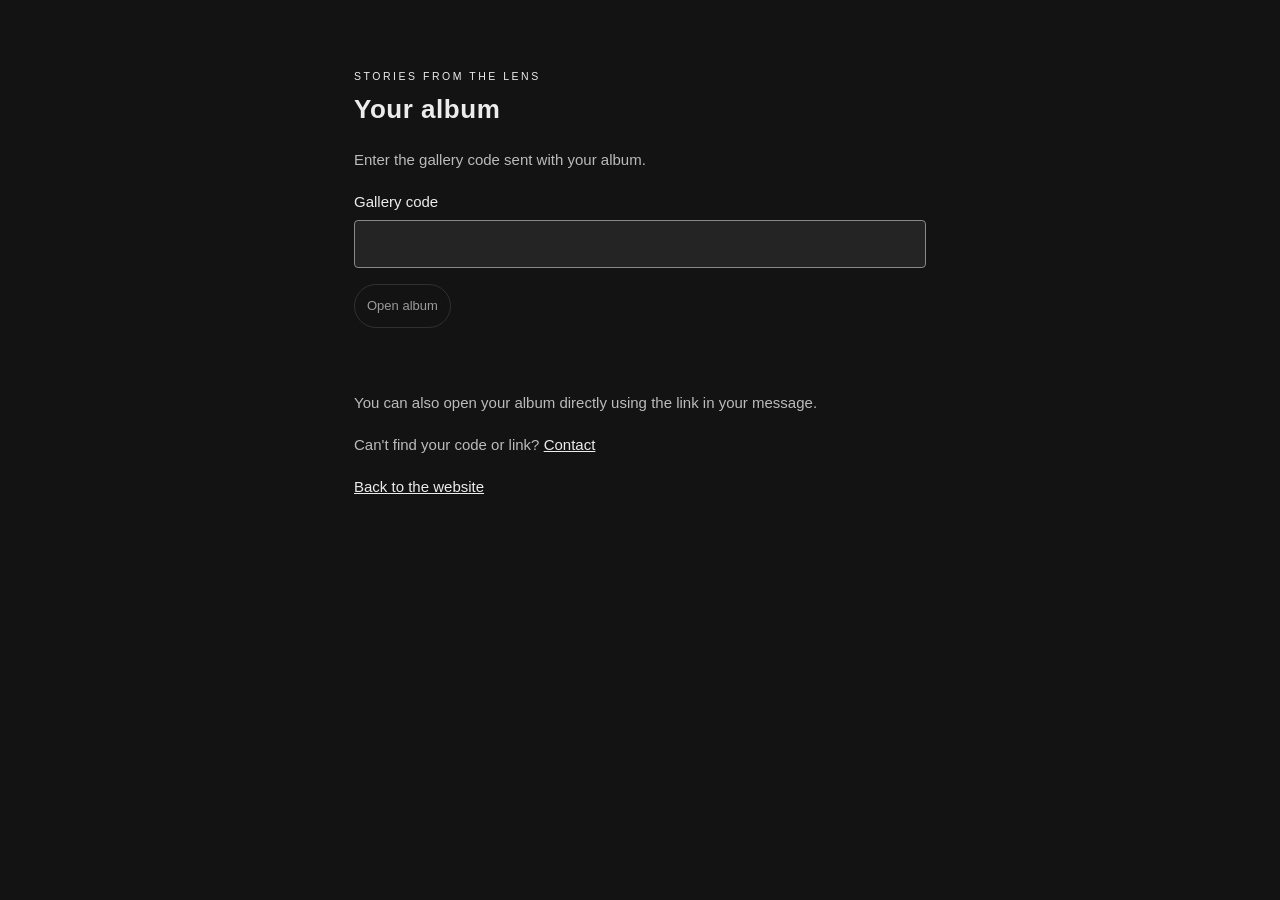
==== commit 627eee35: "Add gallery code entry and simplify website navigation and copy" ====
--- a/client/index.html
+++ b/client/index.html
@@ -208,6 +208,12 @@
   .entry-help h1 { font-size: 26px; margin-bottom: 20px; }
   .entry-help p { margin: 20px 0; color: #bbb; }
   .entry-help a { color: #ececec; }
+  .entry-help label { display: block; margin-bottom: 8px; }
+  .entry-help input { display: block; width: 100%; min-height: 48px; margin-bottom: 16px; padding: 12px; border: 1px solid #888; border-radius: 4px; background: #242424; color: #ececec; font: inherit; }
+  .entry-help input:focus-visible { outline: 3px solid #ececec; outline-offset: 3px; }
+  .entry-help button { min-height: 44px; }
+  .entry-help #entry-message { min-height: 24px; }
+
   @media (max-width: 560px) {
     header { position: static; padding: 12px; }
     main { padding: 12px; }
@@ -226,7 +232,8 @@
 <div id="app"><div class="center">Loading gallery…</div></div>
 <div class="toast live-region" id="toast" role="status" aria-live="polite"></div>
 <script src="../assets/js/save-queue.js"></script>
-<script src="../assets/js/ui.js"></script>
+<script src="../assets/js/bounded-download.js"></script>
+<script src="../assets/js/ui.js?v=20260922-2"></script>
 <script>
 (function () {
   var SUPA = "https://yignpdzywcxbfhdqipav.supabase.co";
@@ -278,12 +285,12 @@
     entries.forEach(function (e) {
       var nm = enc.encode(e.name), sz = e.data.length, crc = crc32(e.data);
       var lh = new DataView(new ArrayBuffer(30));
-      lh.setUint32(0, 0x04034b50, true); lh.setUint16(4, 20, true);
+      lh.setUint32(0, 0x04034b50, true); lh.setUint16(4, 20, true); lh.setUint16(6, 0x800, true);
       lh.setUint32(14, crc, true); lh.setUint32(18, sz, true); lh.setUint32(22, sz, true);
       lh.setUint16(26, nm.length, true);
       parts.push(new Uint8Array(lh.buffer), nm, e.data);
       var cd = new DataView(new ArrayBuffer(46));
-      cd.setUint32(0, 0x02014b50, true); cd.setUint16(4, 20, true); cd.setUint16(6, 20, true);
+      cd.setUint32(0, 0x02014b50, true); cd.setUint16(4, 20, true); cd.setUint16(6, 20, true); cd.setUint16(8, 0x800, true);
       cd.setUint32(16, crc, true); cd.setUint32(20, sz, true); cd.setUint32(24, sz, true);
       cd.setUint16(28, nm.length, true); cd.setUint32(42, offset, true);
       central.push(new Uint8Array(cd.buffer), nm);
@@ -363,8 +370,12 @@
   });
   window.addEventListener('online', function () { saves.retry(); });
   function setRating(img, n) {
+    if (S.workflowBusy || (!isAdmin() && (S.data.gallery.album_mode === "delivery" || S.data.gallery.stage && S.data.gallery.stage !== "review"))) return;
+    var oldStage = S.data.gallery.stage;
+    S.data.gallery.stage = "review";
     img.rating = (img.rating === n) ? null : n;
     pushFeedback(img); refreshImageUI(img);
+    if (oldStage && oldStage !== "review") { var panel = document.getElementById("workflow-panel"); if (panel) { panel.outerHTML = workflowHtml(); bindWorkflow(); } }
   }
   function addComment(img, body, done) {
     rpc("proof_add_comment", { p_token: token, p_image_id: img.id, p_body: body })
@@ -383,7 +394,7 @@
   function starsHtml(img, cls) {
     var h = '<span class="stars ' + (cls || "") + '" data-img="' + img.id + '">';
     for (var n = 1; n <= 5; n++) {
-      h += '<button data-star="' + n + '" aria-label="Rate ' + esc(img.filename) + ' ' + n + ' out of 5" aria-pressed="' + (img.rating === n) + '" class="' + ((img.rating || 0) >= n ? "lit" : "") + '">' + ((img.rating || 0) >= n ? "★" : "☆") + "</button>";
+      h += '<button ' + ((!isAdmin() && (S.data.gallery.album_mode === 'delivery' || S.data.gallery.stage && S.data.gallery.stage !== 'review')) ? 'disabled ' : '') + 'data-star="' + n + '" aria-label="Rate ' + esc(img.filename) + ' ' + n + ' out of 5" aria-pressed="' + (img.rating === n) + '" class="' + ((img.rating || 0) >= n ? "lit" : "") + '">' + ((img.rating || 0) >= n ? "★" : "☆") + "</button>";
     }
     return h + "</span>";
   }
@@ -423,7 +434,7 @@
     h += "<p class='rating-legend'>★4–5 = edit this · ★3 = maybe · ★1–2 = skip</p>" + saveNotice();
     h += "</header>";
 
-    h += "<main>";
+    h += "<main>" + workflowHtml();
     if (isAdmin()) h += adminHtml();
     else if (S.showHelp) h += introHtml();
     if (!list.length) {
@@ -449,12 +460,66 @@
     updateProgress();
     bind();
     paintSaveState();
+    bindWorkflow();
     var restored = focusId ? document.getElementById(focusId) : focusOpen ? document.querySelector('[data-open="' + focusOpen + '"]') : focusFilter ? document.querySelector('[data-filter="' + focusFilter + '"]') : null;
     if (!restored && (focusOpen || focusFilter)) restored = document.querySelector("[data-filter].on");
     if (restored) restored.focus();
   }
 
+  function bindWorkflow() {
+    document.querySelectorAll("[data-stage]").forEach(function (button) { button.onclick = function () { changeStage(button.dataset.stage); }; });
+  }
+  function workflowHtml() {
+    var stage = S.data.gallery.stage;
+    if (!stage) return ""; // Previous backend remains usable during rollback.
+    var selected = S.images.filter(function (i) { return i.rating >= 4; }).length;
+    var names = { review: "Choose your photographs", submitted: "Selection submitted", editing: "Your photographs are being edited", delivered: "Your finished photographs are ready" };
+    var message = stage === "review" ? '<span id="selected-count">' + selected + '</span> selected for editing. Choose 4 or 5 stars, then submit when you are ready. You do not need to rate every photograph.' :
+      stage === "submitted" ? "Your selection is saved for Daniel. Reopen it if you need to change your choices." :
+      stage === "editing" ? "Daniel has started editing your selection. Reopening it will mark the album for review again." :
+      "Open Finished photos to view and download the edited images.";
+    var h = '<section class="intro" id="workflow-panel" aria-label="Album progress"><div class="body"><h2>' + names[stage] + '</h2><p>' + message + '</p></div>';
+    if (stage === "review" && (isAdmin() || S.data.gallery.album_mode !== "delivery")) h += '<button class="chip" data-stage="submitted">Submit selection</button>';
+    if (stage === "submitted" || stage === "editing" || (stage === "delivered" && isAdmin())) h += '<button class="chip" data-stage="review">Reopen selection</button>';
+    if (isAdmin() && stage === "submitted") h += '<button class="chip" data-stage="editing">Start editing</button>';
+    if (isAdmin() && stage !== "delivered" && S.finalsCount) h += '<button class="chip" data-stage="delivered">Mark delivered</button>';
+    if (S.finalsCount) h += '<a class="chip" href="finals/?t=' + encodeURIComponent(token) + '">Finished photos (' + S.finalsCount + ')</a>';
+    return h + '<p id="workflow-message" tabindex="-1" role="status" aria-live="polite"></p></section>';
+  }
+  async function changeStage(stage) {
+    if (S.workflowBusy) return;
+    S.workflowBusy = true;
+    var message = document.getElementById("workflow-message");
+    document.querySelectorAll("[data-stage]").forEach(function (b) { b.disabled = true; });
+    try {
+      message.textContent = "Checking your saved selection…";
+      await saves.settled();
+      var fresh = await rpc("proof_get_gallery", { p_token: token });
+      var same = fresh.images.length === S.images.length && fresh.images.every(function (img) { var local = byId(img.id); return local && (local.rating || null) === (img.rating || null); });
+      if (!same || fresh.gallery.stage !== S.data.gallery.stage) {
+        message.textContent = "This album changed in another window. Reload to see the latest selection before continuing.";
+        return;
+      }
+      var count = fresh.images.filter(function (i) { return i.rating >= 4; }).length;
+      if (stage === "submitted" && !count) { message.textContent = "Choose at least one photograph with 4 or 5 stars first."; return; }
+      var question = stage === "submitted" ? "Submit " + count + " selected photograph" + (count === 1 ? "" : "s") + " for editing?" : stage === "review" ? "Reopen this selection? Daniel will see that the album needs review again." : stage === "editing" ? "Mark this selection as being edited?" : "Mark the finished photographs as delivered? This does not send a message to the client.";
+      if (!await SFTLDialog.confirm(question)) { message.textContent = "No change made."; return; }
+      var result = await rpc("proof_set_album_stage", { p_token: token, p_gallery_id: fresh.gallery.id, p_stage: stage, p_expected_version: fresh.gallery.workflow_version });
+      Object.assign(S.data.gallery, result);
+      render();
+      document.getElementById("workflow-message").focus();
+      document.getElementById("workflow-message").textContent = stage === "submitted" ? "Selection submitted. Daniel can see it in the album dashboard." : "Album updated.";
+    } catch (error) {
+      message.textContent = saves.snapshot().unsaved ? "Save or retry your unsaved choices before submitting." : "The album could not be updated. Check your connection and try again; if the album changed elsewhere, reload first.";
+    } finally {
+      S.workflowBusy = false;
+      document.querySelectorAll("[data-stage]").forEach(function (b) { b.disabled = false; });
+    }
+  }
+
   function updateProgress() {
+    var selected = document.getElementById("selected-count");
+    if (selected) selected.textContent = S.images.filter(function (i) { return i.rating >= 4; }).length;
     var total = S.images.length, done = ratedCount();
     var f = document.getElementById("pfill"), c = document.getElementById("pcount");
     if (f) f.style.width = (total ? Math.round(done / total * 100) : 0) + "%";
@@ -657,24 +722,30 @@
       };
     });
     var da = document.getElementById("dlall");
-    if (da) da.onclick = function () {
-      if (da.disabled) return;
-      da.disabled = true;
-      var imgs = S.images, files = [], failed = 0, chain = Promise.resolve();
-      imgs.forEach(function (img, ix) {
-        chain = chain.then(function () {
-          da.textContent = "⬇ Preparing… " + (ix + 1) + "/" + imgs.length;
-          return fetch(imgUrl(img.preview_path))
-            .then(function (r) { if (!r.ok) throw new Error(r.status); return r.arrayBuffer(); })
-            .then(function (buf) { files.push({ name: img.filename, data: new Uint8Array(buf) }); })
-            .catch(function () { failed++; });
-        });
-      });
-      chain.then(function () {
-        if (files.length) saveBlob(makeZip(files), (S.data.gallery.slug || "gallery") + "-photos.zip");
-        da.textContent = "Download web photos"; da.disabled = false;
-        toast(failed ? failed + " photo(s) failed to download — try again." : "Zip of " + files.length + " photos saved. Web-quality JPEGs — ask about print-quality files.", 3500);
-      });
+    if (da) da.onclick = async function () {
+      if (S.downloading) return;
+      if (S.images.length > 200) { toast("This album is too large for a web ZIP. Open photographs to download them individually.", 6000); return; }
+      S.downloading = true; da.disabled = true;
+      var files = [], total = 0;
+      try {
+        for (var ix = 0; ix < S.images.length; ix++) {
+          var img = S.images[ix], controller = new AbortController();
+          var timeout = setTimeout(function () { controller.abort(); }, 30000);
+          da.textContent = "Preparing " + (ix + 1) + "/" + S.images.length;
+          try {
+            var response = await fetch(imgUrl(img.preview_path), {signal:controller.signal});
+            var blob = await SFTLReadLimited(response, Math.min(8 * 1048576, 32 * 1048576 - total));
+            total += blob.size;
+            files.push({name:img.filename.replace(/[\\/]/g, '_'), data:new Uint8Array(await blob.arrayBuffer())});
+          } finally { clearTimeout(timeout); }
+        }
+        if (files.length) { saveBlob(makeZip(files), (S.data.gallery.slug || "gallery") + "-web-photos.zip"); toast("Web-photo ZIP download started. Check your browser downloads.", 5000); }
+      } catch (error) {
+        toast(/too large|individually/.test(error.message) ? error.message : "The ZIP could not be prepared. Check your connection and retry, or download photographs individually.", 7000);
+      } finally {
+        files = []; S.downloading = false;
+        var button = document.getElementById("dlall"); if (button) { button.textContent = "Download web photos"; button.disabled = false; }
+      }
     };
     var cm = document.getElementById("cmpmode");
     if (cm) cm.onclick = function () { S.compareMode = !S.compareMode; if (!S.compareMode) S.sel = []; render(); };
@@ -734,12 +805,33 @@
     else if (e.key === "ArrowLeft") navLb(-1);
     else if (e.key === "ArrowRight") navLb(1);
     else if (e.key >= "1" && e.key <= "5") setRating(img, parseInt(e.key, 10));
-    else if (e.key === "0") { img.rating = null; pushFeedback(img); refreshImageUI(img); }
+    else if (e.key === "0" && !S.workflowBusy && (isAdmin() || S.data.gallery.album_mode !== "delivery" && (!S.data.gallery.stage || S.data.gallery.stage === "review"))) { S.data.gallery.stage = "review"; img.rating = null; pushFeedback(img); refreshImageUI(img); }
   });
 
   function loadGallery() {
     if (!token) {
-      app.innerHTML = "<main class='entry-help'><a class='brand' href='../'>STORIES FROM THE LENS</a><h1>Your private album</h1><p>Open the personal album link Daniel sent you. Each link opens only your session.</p><p>Can't find your link? <a href='mailto:daniel@storiesfromthelens.com?subject=My%20album%20link'>Ask Daniel for your album link</a>.</p><a href='../'>Back to the website</a></main>";
+      app.innerHTML = "<main class='entry-help'><a class='brand' href='../'>STORIES FROM THE LENS</a><h1>Your album</h1><p>Enter the gallery code sent with your album.</p><form id='album-entry'><label for='album-code'>Gallery code</label><input id='album-code' name='album-code' type='text' autocomplete='off' autocapitalize='characters' spellcheck='false' maxlength='100' required aria-describedby='entry-message'><button class='chip' type='submit'>Open album</button><p id='entry-message' role='status' aria-live='polite'></p></form><p>You can also open your album directly using the link in your message.</p><p>Can't find your code or link? <a href='mailto:daniel@storiesfromthelens.com?subject=My%20album%20access'>Contact</a></p><a href='../'>Back to the website</a></main>";
+      document.getElementById('album-entry').addEventListener('submit', async function (event) {
+        event.preventDefault();
+        var input = document.getElementById('album-code'), button = event.target.querySelector('button'), message = document.getElementById('entry-message');
+        if (button.disabled) return;
+        input.removeAttribute('aria-invalid');
+        if (!/^[0-9a-f]{20}$/i.test(input.value.replace(/[\s-]/g, ''))) {
+          message.textContent = 'Check your code and enter all 20 letters and numbers. Spaces and hyphens are fine.';
+          input.setAttribute('aria-invalid', 'true'); input.focus(); return;
+        }
+        button.disabled = true; message.textContent = 'Opening album…';
+        try {
+          var result = await rpc('proof_open_album', {p_code: input.value});
+          if (!result || !result.token) throw new Error('Missing album');
+          location.assign('?t=' + encodeURIComponent(result.token));
+        } catch (error) {
+          var invalid = error.status === 401 || error.status === 403;
+          message.textContent = invalid ? 'That code was not recognised. Check the code in your message and try again.' : 'Your album could not be opened. Check your connection and try again.';
+          if (invalid) input.setAttribute('aria-invalid', 'true');
+          button.disabled = false; input.focus();
+        }
+      });
       return;
     }
     app.innerHTML = "<div class='center' role='status'>Loading your album…</div>";
@@ -763,10 +855,13 @@
         });
       } catch (_) { storageAvailable = false; }
       saves.notify();
+      if (!saves.snapshot().unsaved && !isAdmin() && (data.gallery.stage === "delivered" || data.gallery.album_mode === "delivery") && new URLSearchParams(location.search).get("view") !== "review") {
+        location.replace("finals/?t=" + encodeURIComponent(token)); return;
+      }
       render();
     }).catch(function (error) {
       var invalid = error.status === 401 || error.status === 403 || /invalid token/.test(error.message);
-      app.innerHTML = "<main class='entry-help'><h1>" + (invalid ? "This album link isn't valid" : "Your album couldn't load") + "</h1><p>" + (invalid ? "Use the full link Daniel sent you, or ask for it again." : "Check your connection and try again. Your saved choices are still there.") + "</p><button class='chip' id='retry-load'>Try again</button><p><a href='mailto:daniel@storiesfromthelens.com'>Contact Daniel</a></p></main>";
+      app.innerHTML = "<main class='entry-help'><h1>" + (invalid ? "This album link isn't valid" : "Your album couldn't load") + "</h1><p>" + (invalid ? "Use your full album link, or request it again." : "Check your connection and try again. Your saved choices are still there.") + "</p><button class='chip' id='retry-load'>Try again</button><p><a href='./'>Enter a gallery code</a></p><p><a href='mailto:daniel@storiesfromthelens.com'>Contact</a></p></main>";
       document.getElementById('retry-load').onclick = loadGallery;
     });
   }
